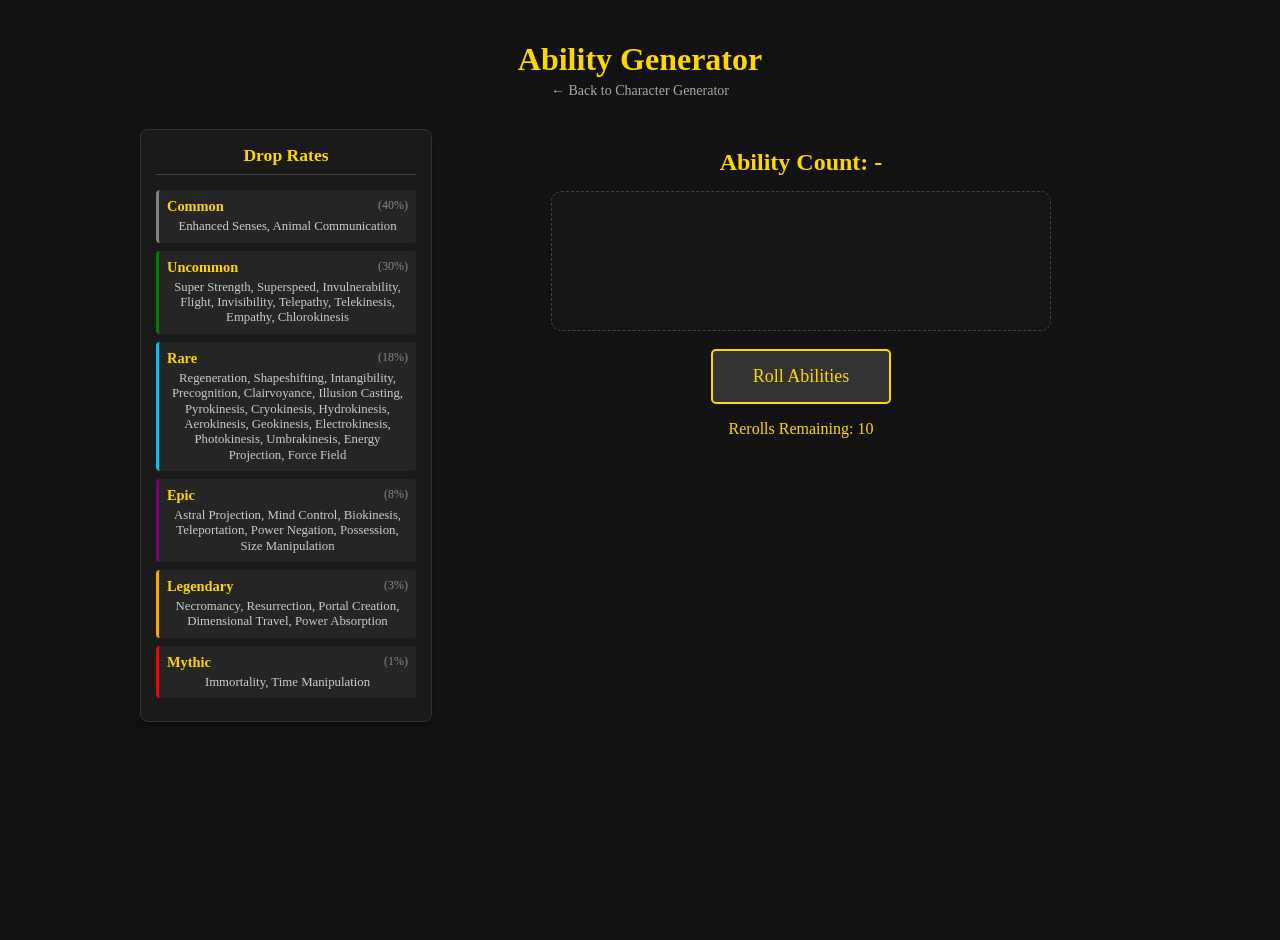
==== Ability.html @ 13fda8ff "Initial Commit" ====
<!DOCTYPE html>
<html lang="en">
<head>
    <meta charset="UTF-8">
    <meta name="viewport" content="width=device-width, initial-scale=1.0">
    <title>Ability Generator</title>
    <link rel="stylesheet" href="Ability.css">
</head>

<body>

    <h1>Ability Generator</h1>

    <a href="Wheel.html" class="back-link">
        ← Back to Character Generator
    </a>

    <div class="main-layout">
        
        <!-- LEFT SIDE: Compact Rarity Board -->
        <aside class="rarity-sidebar">
            <h2>Drop Rates</h2>
            
            <div class="rarity common">
                <h3>Common <span class="percent">(40%)</span></h3>
                <p>Enhanced Senses, Animal Communication</p>
            </div>

            <div class="rarity uncommon">
                <h3>Uncommon <span class="percent">(30%)</span></h3>
                <p>Super Strength, Superspeed, Invulnerability, Flight, Invisibility, Telepathy, Telekinesis, Empathy, Chlorokinesis</p>
            </div>

            <div class="rarity rare">
                <h3>Rare <span class="percent">(18%)</span></h3>
                <p>Regeneration, Shapeshifting, Intangibility, Precognition, Clairvoyance, Illusion Casting, Pyrokinesis, Cryokinesis, Hydrokinesis, Aerokinesis, Geokinesis, Electrokinesis, Photokinesis, Umbrakinesis, Energy Projection, Force Field</p>
            </div>

            <div class="rarity epic">
                <h3>Epic <span class="percent">(8%)</span></h3>
                <p>Astral Projection, Mind Control, Biokinesis, Teleportation, Power Negation, Possession, Size Manipulation</p>
            </div>

            <div class="rarity legendary">
                <h3>Legendary <span class="percent">(3%)</span></h3>
                <p>Necromancy, Resurrection, Portal Creation, Dimensional Travel, Power Absorption</p>
            </div>

            <div class="rarity mythic">
                <h3>Mythic <span class="percent">(1%)</span></h3>
                <p>Immortality, Time Manipulation</p>
            </div>
        </aside>

        <!-- RIGHT SIDE: Main Generator -->
        <main class="generator-section">
            <h2 id="abilityCount">
                Ability Count: -
            </h2>

            <div id="abilityResults" class="results-box">
                <!-- Results will appear here -->
            </div>
            <br>
            <button id="rollAbilityBtn">
                Roll Abilities
            </button>
            <p id="abilityRerollCount">Rerolls Remaining: 10</p>

        </main>

    </div>

    <script src="Ability.js"></script>
</body>
</html>
---- Ability.css ----
body {
    background: #121212;
    color: gold;
    text-align: center;
    font-family: Georgia, serif;
    margin: 0;
    padding: 20px;
    min-height: 100vh;
    display: flex;
    flex-direction: column;
    align-items: center;
}

h1 {
    margin-bottom: 5px; /* Tightened margin */
    font-size: 2rem;
}

/* --- CENTERED BACK LINK (FIXED) --- */
.back-link {
    color: #aaa;
    text-decoration: none;
    font-size: 14px;
    margin: 0 auto 30px auto; /* Centered with auto margins */
    display: block; /* Ensures it behaves as a block for centering */
    transition: color 0.2s;
}

.back-link:hover {
    color: gold;
    text-decoration: underline;
}

/* Main Layout: Flexbox for Side-by-Side */
.main-layout {
    display: flex;
    flex-direction: row; /* Side by side */
    gap: 30px;
    width: 100%;
    max-width: 1000px;
    justify-content: center;
    align-items: flex-start;
}

/* --- LEFT SIDE: Compact Sidebar --- */
.rarity-sidebar {
    flex: 0 0 260px; /* Fixed width, doesn't grow or shrink much */
    background: #1a1a1a;
    border: 1px solid #333;
    border-radius: 8px;
    padding: 15px;
    height: fit-content;
    max-height: 80vh; /* Prevents it from getting too tall */
    overflow-y: auto; /* Scroll if list is too long */
    box-shadow: 0 4px 6px rgba(0,0,0,0.3);
}

.rarity-sidebar h2 {
    text-align: center;
    color: gold;
    font-size: 1.1rem;
    margin-top: 0;
    margin-bottom: 15px;
    border-bottom: 1px solid #444;
    padding-bottom: 8px;
}

/* --- RIGHT SIDE: Main Generator --- */
.generator-section {
    flex: 1;
    display: flex;
    flex-direction: column;
    align-items: center;
    justify-content: center;
    min-height: 200px;
}

#abilityCount {
    font-size: 1.5rem;
    margin-bottom: 15px;
}

/* --- OUTER RESULT BOX (Grows with content) --- */
.results-box {
    width: 100%;
    max-width: 500px;
    
    /* Dynamic Sizing */
    min-height: 140px;      /* Minimum height for 1 ability */
    max-height: 400px;      /* Max height before scrolling */
    height: auto;           /* Allow growth */
    
    font-size: 14px;
    line-height: 1.4;
    color: #fff;
    
    display: flex;
    flex-direction: column; /* Stack children vertically */
    align-items: center;
    justify-content: flex-start; /* Align to top */
    padding: 20px;
    
    background: #151515;
    border: 1px dashed #444;
    border-radius: 10px;
    box-sizing: border-box;
    
    /* Overflow Handling */
    overflow-y: auto;       /* Scroll if too many abilities */
    text-align: center;
    gap: 15px;              /* Space between cards */
}

/* Custom Scrollbar */
.results-box::-webkit-scrollbar {
    width: 6px;
}
.results-box::-webkit-scrollbar-track {
    background: #121212;
    border-radius: 3px;
}
.results-box::-webkit-scrollbar-thumb {
    background: #444;
    border-radius: 3px;
}

.results-box.has-results {
    border-style: solid;
    border-color: gold;
}

/* --- INNER ABILITY CARD (Fixes the overflow issue) --- */
.ability-card {
    background: #1a1a1a;
    border: 1px solid #333;
    border-radius: 8px;
    padding: 15px;          /* Internal padding */
    width: 100%;            /* Full width of parent */
    box-sizing: border-box; /* Includes padding in width */
    box-shadow: 0 2px 5px rgba(0,0,0,0.3);
    
    /* Crucial for containing text */
    display: flex;
    flex-direction: column;
    align-items: center;
    justify-content: center;
    word-wrap: break-word;  /* Break long words if needed */
}

.ability-name {
    font-size: 16px;
    font-weight: bold;
    color: #ffffff;
    margin-bottom: 5px;
    display: block;
}

.rarity-text {
    font-size: 13px;
    color: #ffd700; /* Gold */
    margin-bottom: 5px;
    display: block;
    font-weight: bold;
}

.description {
    font-size: 12px;
    color: #ccc;
    line-height: 1.3;
    display: block;
    text-align: center;
}

button {
    padding: 15px 40px;
    font-size: 18px;
    background: #333;
    color: gold;
    border: 2px solid gold;
    border-radius: 5px;
    cursor: pointer;
    transition: all 0.2s ease;
    font-family: Georgia, serif;
}

button:hover {
    background: gold;
    color: #121212;
    box-shadow: 0 0 15px rgba(255, 215, 0, 0.4);
}

/* --- Rarity Item Styling (Compact) --- */
.rarity {
    margin: 8px 0;
    padding: 8px;
    border-radius: 4px;
    background: #252525;
    border-left: 3px solid #555; /* Left border for color indicator */
    font-size: 0.85rem;
}

.rarity h3 {
    margin: 0;
    font-size: 0.9rem;
    color: gold;
    display: flex;
    justify-content: space-between;
}

.rarity p {
    margin: 4px 0 0 0;
    font-size: 0.8rem;
    color: #ccc;
    line-height: 1.2;
}

/* Percent styling */
.percent {
    font-size: 0.75rem;
    color: #888;
    font-weight: normal;
}

/* Colors per rarity */
.common { border-left-color: gray; }
.uncommon { border-left-color: green; }
.rare { border-left-color: deepskyblue; }
.epic { border-left-color: purple; }
.legendary { border-left-color: orange; }
.mythic { border-left-color: red; }

/* Scrollbar styling for the sidebar */
.rarity-sidebar::-webkit-scrollbar {
    width: 6px;
}
.rarity-sidebar::-webkit-scrollbar-track {
    background: #121212;
}
.rarity-sidebar::-webkit-scrollbar-thumb {
    background: #444;
    border-radius: 3px;
}

/* Mobile Responsiveness: Stack them on small screens */
@media (max-width: 768px) {
    .main-layout {
        flex-direction: column;
    }
    
    .rarity-sidebar {
        width: 100%;
        max-height: none;
    }
}
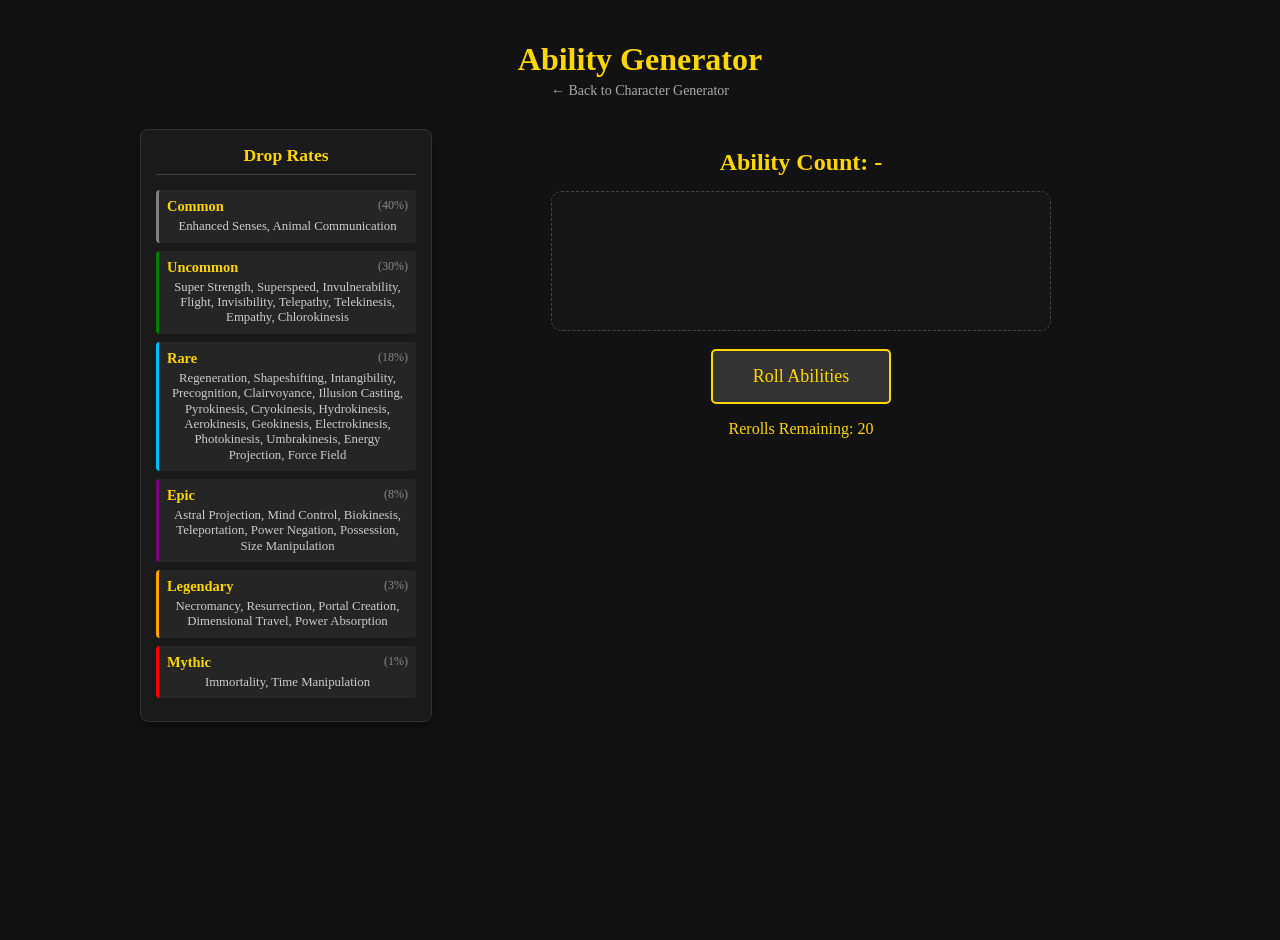
==== commit b07b2d92: "Reroll moved to 20 rerolls instead of 10 rerolls" ====
--- a/Ability.html
+++ b/Ability.html
@@ -11,7 +11,7 @@
 
     <h1>Ability Generator</h1>
 
-    <a href="Wheel.html" class="back-link">
+    <a href="index.html" class="back-link">
         ← Back to Character Generator
     </a>
 
@@ -65,7 +65,7 @@
             <button id="rollAbilityBtn">
                 Roll Abilities
             </button>
-            <p id="abilityRerollCount">Rerolls Remaining: 10</p>
+            <p id="abilityRerollCount">Rerolls Remaining: 20</p>
 
         </main>
 
--- a/Ability.css
+++ b/Ability.css
@@ -251,4 +251,29 @@
         width: 100%;
         max-height: none;
     }
+}
+
+#startBehaviorBtn:hover {
+    background: #e6b94d;
+    transform: scale(1.04);
+}
+
+@media (max-width:768px){
+
+    body{
+        padding:10px;
+    }
+
+    h1{
+        font-size:28px;
+        text-align:center;
+    }
+
+    button{
+        width:100%;
+        margin-bottom:10px;
+        padding:14px;
+        font-size:16px;
+    }
+
 }
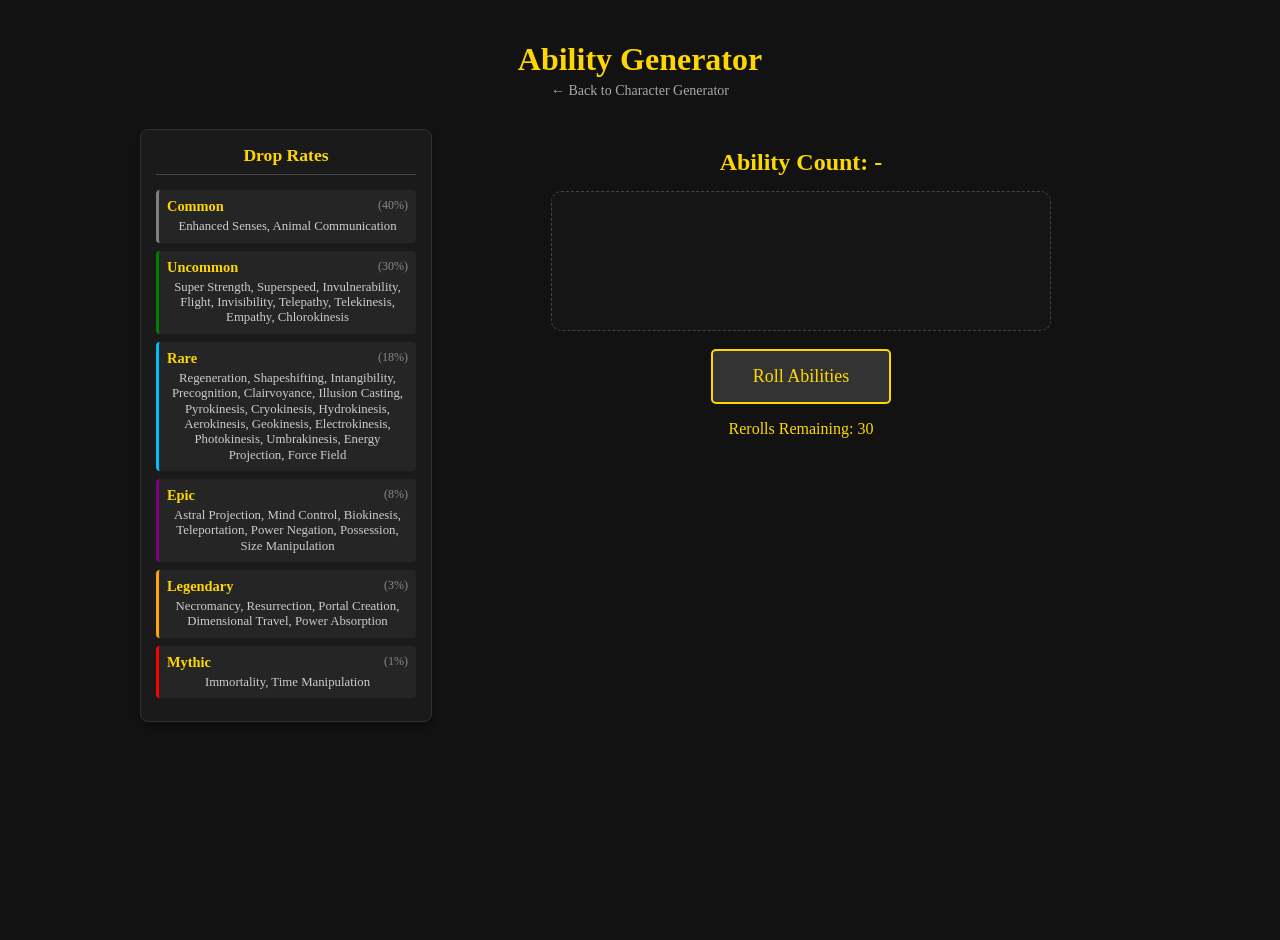
==== commit 18b29724: "Changes with reroll (30)" ====
--- a/Ability.html
+++ b/Ability.html
@@ -65,7 +65,7 @@
             <button id="rollAbilityBtn">
                 Roll Abilities
             </button>
-            <p id="abilityRerollCount">Rerolls Remaining: 20</p>
+            <p id="abilityRerollCount">Rerolls Remaining: 30</p>
 
         </main>
 
